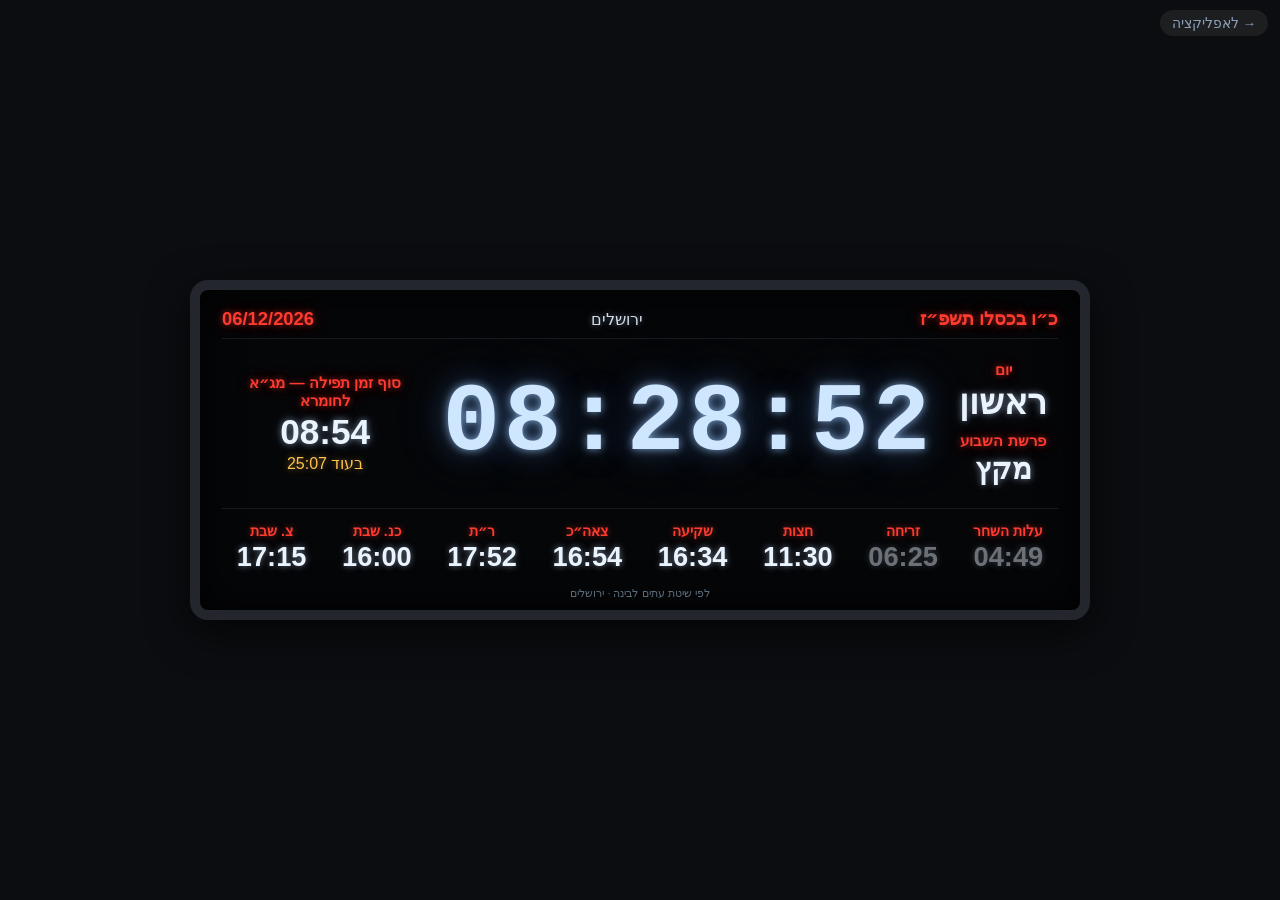
==== dashboard.html @ 84f725d6 "שיפורי חוויה, עיצוב ותחזוקה מקיפים + עתים לבינה כברירת מחדל - עתים לבינה הועברה לראש רשימת השיטות — " ====
<!DOCTYPE html>
<html lang="he" dir="rtl">
<head>
  <meta charset="UTF-8">
  <meta name="viewport" content="width=device-width, initial-scale=1.0, viewport-fit=cover">
  <meta name="theme-color" content="#000000">
  <title>לוח זמנים — תצוגת שעון</title>
  <link rel="manifest" href="manifest.webmanifest">
  <link rel="icon" href="icon.svg" type="image/svg+xml">
  <link rel="icon" href="icons/icon-192.png" type="image/png" sizes="192x192">
  <link rel="apple-touch-icon" href="icons/apple-touch-icon.png">
  <link rel="stylesheet" href="css/dashboard.css?v=22">
</head>
<body class="led-body">
  <a class="led-back" href="index.html">→ לאפליקציה</a>

  <div class="led-panel" id="led-panel" title="לחיצה כפולה: מסך מלא">
    <!-- שורה עליונה: תאריכים ומיקום -->
    <div class="led-row led-top">
      <div class="led-red" id="dash-hebrew-date">—</div>
      <div class="led-white led-location" id="dash-location">—</div>
      <div class="led-red led-ltr" id="dash-greg-date">—</div>
    </div>

    <!-- מרכז: יום | שעון | הזמן הבא -->
    <div class="led-row led-middle">
      <div class="led-side">
        <div class="led-red led-label">יום</div>
        <div class="led-white led-dayname" id="dash-weekday">—</div>
        <div class="led-red led-label led-parasha-label">פרשת השבוע</div>
        <div class="led-white led-parasha" id="dash-parasha">—</div>
      </div>
      <div class="led-clock" id="dash-clock">--:--:--</div>
      <div class="led-side">
        <div class="led-red led-label" id="dash-next-name">הזמן הבא</div>
        <div class="led-white led-next-time" id="dash-next-time">—</div>
        <div class="led-amber led-countdown" id="dash-next-count"></div>
      </div>
    </div>

    <!-- שורה תחתונה: זמני היום -->
    <div class="led-row led-bottom" id="dash-zmanim"></div>

    <div class="led-footer">
      <span id="dash-method" class="led-dim">—</span>
    </div>
  </div>

  <script src="js/solar.js?v=22"></script>
  <script src="js/engine.js?v=22"></script>
  <script src="js/methods.js?v=22"></script>
  <script src="js/cities.js?v=22"></script>
  <script src="js/hebrew.js?v=22"></script>
  <script src="js/parasha.js?v=22"></script>
  <script src="js/common.js?v=22"></script>
  <script src="js/dashboard.js?v=22"></script>
</body>
</html>
---- css/dashboard.css ----
/* dashboard.css — תצוגת "לוח זמנים" בסגנון שעון LED של בית כנסת */

:root {
  --led-red: #ff3b30;
  --led-white: #eaf4ff;
  --led-blue: #cfe6ff;
  --led-amber: #ffc14d;
  --led-dim: #5a6b7a;
  --panel-bg: #050608;
  --frame: #23272d;
}

* { box-sizing: border-box; }

.led-body {
  margin: 0;
  min-height: 100vh;
  min-height: 100dvh;
  background: #0b0d10;
  display: flex;
  align-items: center;
  justify-content: center;
  font-family: "Segoe UI", "Heebo", "Arial Hebrew", Arial, sans-serif;
  padding: 12px;
}

.led-back {
  position: fixed;
  top: 10px;
  inset-inline-start: 12px;
  color: #8ba0b8;
  text-decoration: none;
  font-size: 0.85rem;
  background: rgba(255, 255, 255, 0.07);
  padding: 5px 12px;
  border-radius: 999px;
  z-index: 5;
}
.led-back:hover { background: rgba(255, 255, 255, 0.16); color: #fff; }

/* ===== המסגרת (כמו פרופיל אלומיניום של שלט) ===== */
.led-panel {
  width: 100%;
  max-width: 900px;
  background: var(--panel-bg);
  border: 10px solid var(--frame);
  border-radius: 18px;
  box-shadow:
    inset 0 0 40px rgba(0, 0, 0, 0.9),
    0 12px 40px rgba(0, 0, 0, 0.65);
  padding: 18px 22px 10px;
  user-select: none;
  cursor: default;
}

.led-row {
  display: flex;
  align-items: center;
  justify-content: space-between;
  gap: 14px;
}

/* ===== צבעי LED ===== */
.led-red {
  color: var(--led-red);
  text-shadow: 0 0 6px rgba(255, 59, 48, 0.6), 0 0 18px rgba(255, 59, 48, 0.25);
}
.led-white {
  color: var(--led-white);
  text-shadow: 0 0 6px rgba(207, 230, 255, 0.5), 0 0 16px rgba(160, 200, 255, 0.2);
}
.led-amber {
  color: var(--led-amber);
  text-shadow: 0 0 6px rgba(255, 193, 77, 0.55);
}
.led-dim { color: var(--led-dim); }
.led-ltr { direction: ltr; }

/* ===== שורה עליונה ===== */
.led-top {
  font-size: clamp(0.85rem, 2.6vw, 1.15rem);
  font-weight: 700;
  border-bottom: 1px solid #171b20;
  padding-bottom: 8px;
}
.led-location {
  font-size: clamp(0.75rem, 2.2vw, 1rem);
  font-weight: 400;
  opacity: 0.9;
}

/* ===== מרכז ===== */
.led-middle {
  padding: clamp(10px, 3vw, 22px) 0;
}

.led-clock {
  flex: 1;
  text-align: center;
  direction: ltr;
  font-family: Consolas, "Courier New", monospace;
  font-weight: 700;
  font-size: clamp(2.6rem, 11vw, 6rem);
  letter-spacing: 0.04em;
  color: var(--led-blue);
  font-variant-numeric: tabular-nums;
  text-shadow:
    0 0 8px rgba(160, 205, 255, 0.75),
    0 0 30px rgba(110, 170, 255, 0.35),
    0 0 60px rgba(90, 150, 255, 0.18);
}

.led-side {
  min-width: 110px;
  text-align: center;
  display: flex;
  flex-direction: column;
  gap: 2px;
}
.led-label { font-size: clamp(0.75rem, 2vw, 0.95rem); font-weight: 700; }
.led-dayname { font-size: clamp(1.3rem, 4.5vw, 2.2rem); font-weight: 800; }
.led-next-time {
  font-size: clamp(1.3rem, 4.5vw, 2.2rem);
  font-weight: 800;
  direction: ltr;
  font-variant-numeric: tabular-nums;
}
.led-countdown {
  font-size: clamp(0.75rem, 2.2vw, 1rem);
  direction: rtl;
  font-variant-numeric: tabular-nums;
}

.led-parasha-label { margin-top: 8px; }
.led-parasha {
  font-size: clamp(1.1rem, 3.6vw, 1.8rem);
  font-weight: 800;
  white-space: nowrap;
}

/* ===== שורה תחתונה: עמודות זמנים ===== */
.led-bottom {
  border-top: 1px solid #171b20;
  padding-top: 10px;
  align-items: stretch;
  flex-wrap: wrap;
  gap: 6px;
}

.led-cell {
  flex: 1;
  min-width: 72px;
  text-align: center;
  padding: 4px 2px 6px;
  border-radius: 8px;
}
.led-cell .cell-name {
  display: block;
  font-size: clamp(0.68rem, 1.9vw, 0.88rem);
  font-weight: 700;
  color: var(--led-red);
  text-shadow: 0 0 6px rgba(255, 59, 48, 0.55);
  white-space: nowrap;
}
.led-cell .cell-time {
  display: block;
  margin-top: 2px;
  font-size: clamp(1.05rem, 3.4vw, 1.7rem);
  font-weight: 800;
  color: var(--led-white);
  direction: ltr;
  font-variant-numeric: tabular-nums;
  text-shadow: 0 0 6px rgba(207, 230, 255, 0.5);
}

.led-cell.cell-passed .cell-time { opacity: 0.45; }
.led-cell.cell-next {
  outline: 1px solid rgba(255, 193, 77, 0.7);
  background: rgba(255, 193, 77, 0.06);
}
.led-cell.cell-next .cell-time {
  color: var(--led-amber);
  text-shadow: 0 0 8px rgba(255, 193, 77, 0.65);
  animation: led-blink 2s ease-in-out infinite;
}

@keyframes led-blink {
  0%, 100% { opacity: 1; }
  50% { opacity: 0.55; }
}

/* ===== תחתית ===== */
.led-footer {
  text-align: center;
  font-size: 0.68rem;
  padding-top: 8px;
}

/* מסכים צרים: השעון מעל, הצדדים בשורה */
@media (max-width: 560px) {
  .led-middle { flex-direction: column; gap: 6px; }
  .led-side { flex-direction: column; }
  .led-panel { border-width: 6px; padding: 12px 12px 8px; }
}
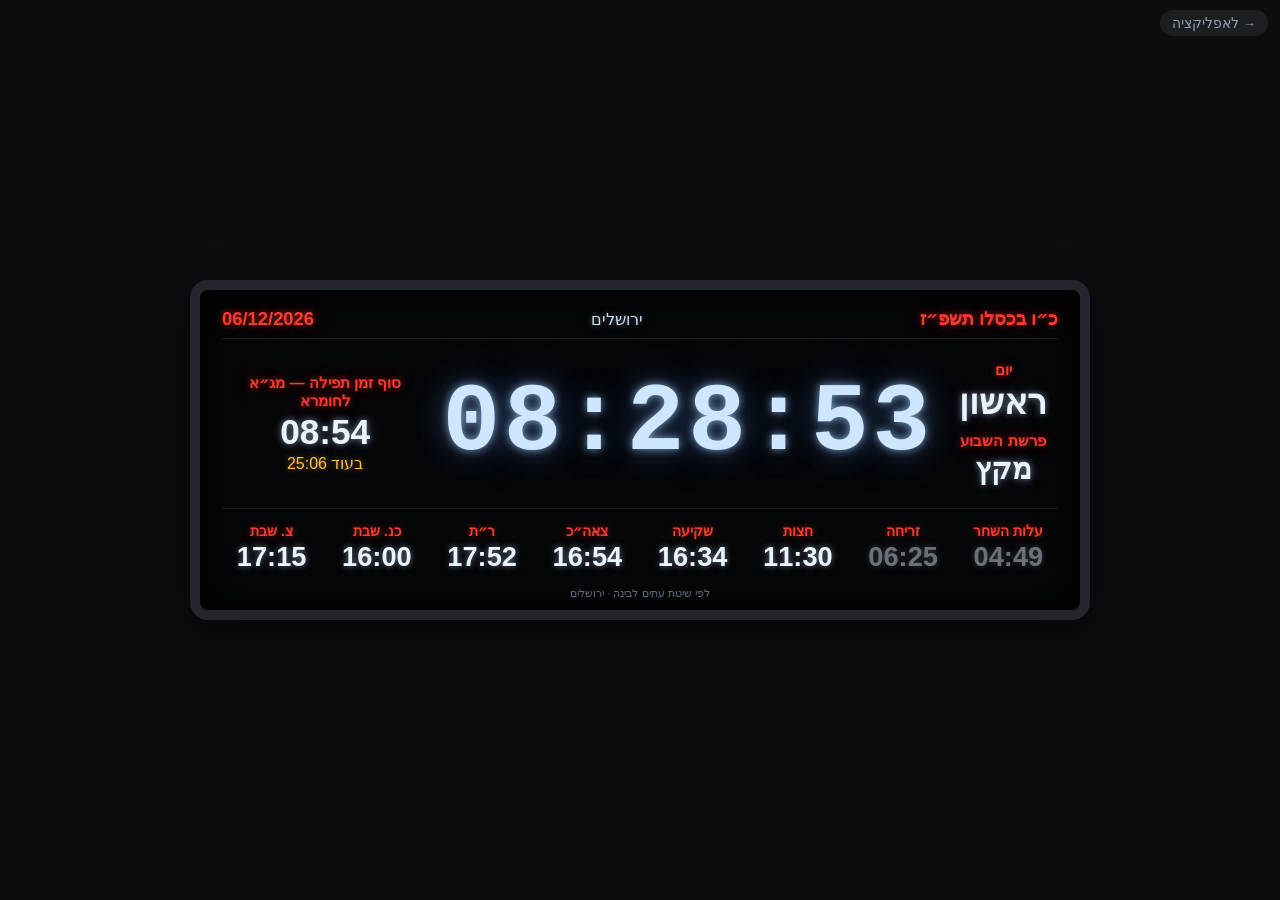
==== commit 80c9a348: "הדפסה: התאמת הטבלאות הרחבות לרוחב דף A4 הטבלאות השבועית, החודשית וההשוואה נחתכו ברוחב בהדפסה. עכשיו:" ====
--- a/dashboard.html
+++ b/dashboard.html
@@ -9,7 +9,7 @@
   <link rel="icon" href="icon.svg" type="image/svg+xml">
   <link rel="icon" href="icons/icon-192.png" type="image/png" sizes="192x192">
   <link rel="apple-touch-icon" href="icons/apple-touch-icon.png">
-  <link rel="stylesheet" href="css/dashboard.css?v=22">
+  <link rel="stylesheet" href="css/dashboard.css?v=23">
 </head>
 <body class="led-body">
   <a class="led-back" href="index.html">→ לאפליקציה</a>
@@ -46,13 +46,13 @@
     </div>
   </div>
 
-  <script src="js/solar.js?v=22"></script>
-  <script src="js/engine.js?v=22"></script>
-  <script src="js/methods.js?v=22"></script>
-  <script src="js/cities.js?v=22"></script>
-  <script src="js/hebrew.js?v=22"></script>
-  <script src="js/parasha.js?v=22"></script>
-  <script src="js/common.js?v=22"></script>
-  <script src="js/dashboard.js?v=22"></script>
+  <script src="js/solar.js?v=23"></script>
+  <script src="js/engine.js?v=23"></script>
+  <script src="js/methods.js?v=23"></script>
+  <script src="js/cities.js?v=23"></script>
+  <script src="js/hebrew.js?v=23"></script>
+  <script src="js/parasha.js?v=23"></script>
+  <script src="js/common.js?v=23"></script>
+  <script src="js/dashboard.js?v=23"></script>
 </body>
 </html>
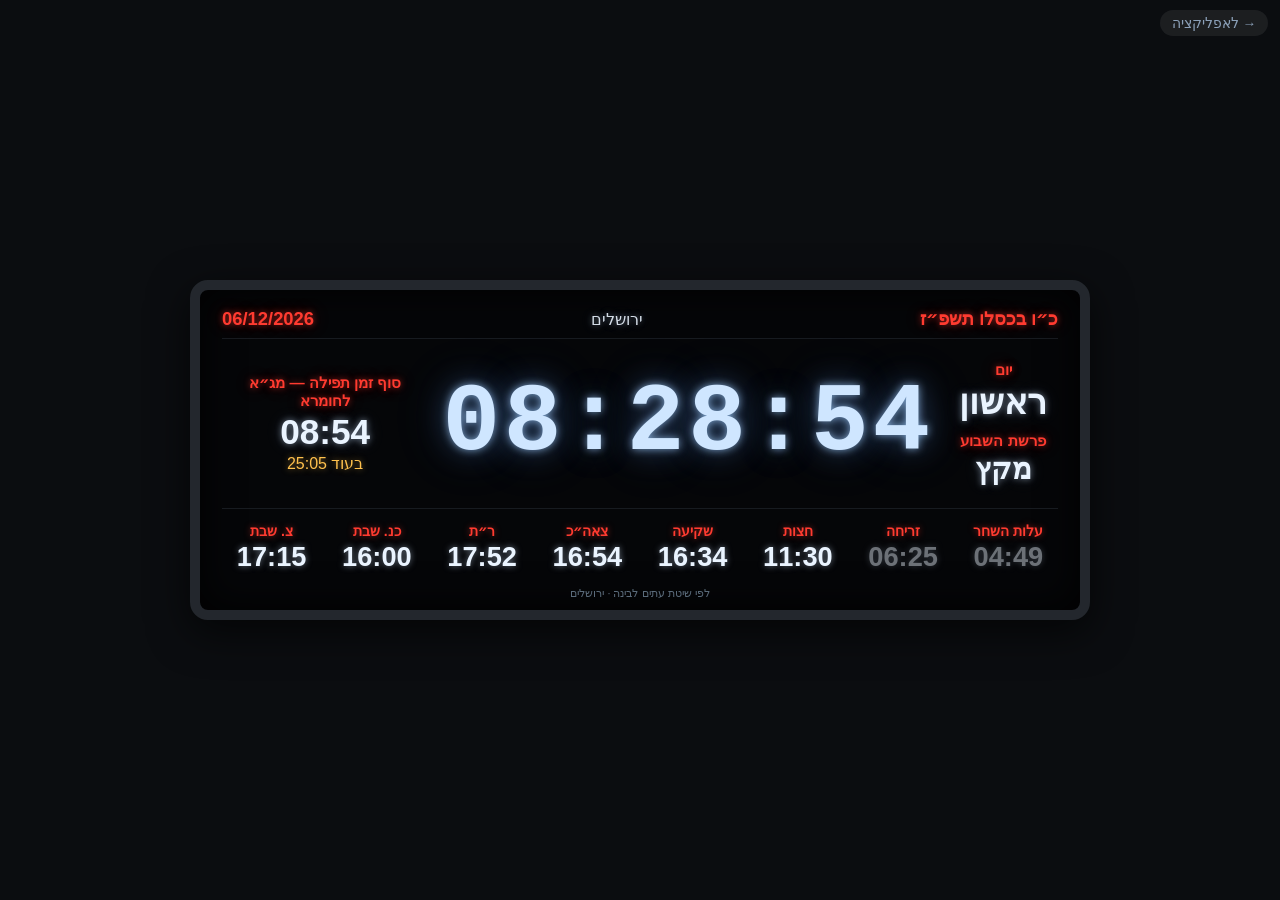
==== commit 3720f7fc: "הדפסה: הלוח החודשי מודפס לרוחב (A4 landscape) כלל @page מוזרק דינמית לפי התצוגה הפעילה — חודשי לרוחב" ====
--- a/dashboard.html
+++ b/dashboard.html
@@ -9,7 +9,7 @@
   <link rel="icon" href="icon.svg" type="image/svg+xml">
   <link rel="icon" href="icons/icon-192.png" type="image/png" sizes="192x192">
   <link rel="apple-touch-icon" href="icons/apple-touch-icon.png">
-  <link rel="stylesheet" href="css/dashboard.css?v=23">
+  <link rel="stylesheet" href="css/dashboard.css?v=24">
 </head>
 <body class="led-body">
   <a class="led-back" href="index.html">→ לאפליקציה</a>
@@ -46,13 +46,13 @@
     </div>
   </div>
 
-  <script src="js/solar.js?v=23"></script>
-  <script src="js/engine.js?v=23"></script>
-  <script src="js/methods.js?v=23"></script>
-  <script src="js/cities.js?v=23"></script>
-  <script src="js/hebrew.js?v=23"></script>
-  <script src="js/parasha.js?v=23"></script>
-  <script src="js/common.js?v=23"></script>
-  <script src="js/dashboard.js?v=23"></script>
+  <script src="js/solar.js?v=24"></script>
+  <script src="js/engine.js?v=24"></script>
+  <script src="js/methods.js?v=24"></script>
+  <script src="js/cities.js?v=24"></script>
+  <script src="js/hebrew.js?v=24"></script>
+  <script src="js/parasha.js?v=24"></script>
+  <script src="js/common.js?v=24"></script>
+  <script src="js/dashboard.js?v=24"></script>
 </body>
 </html>
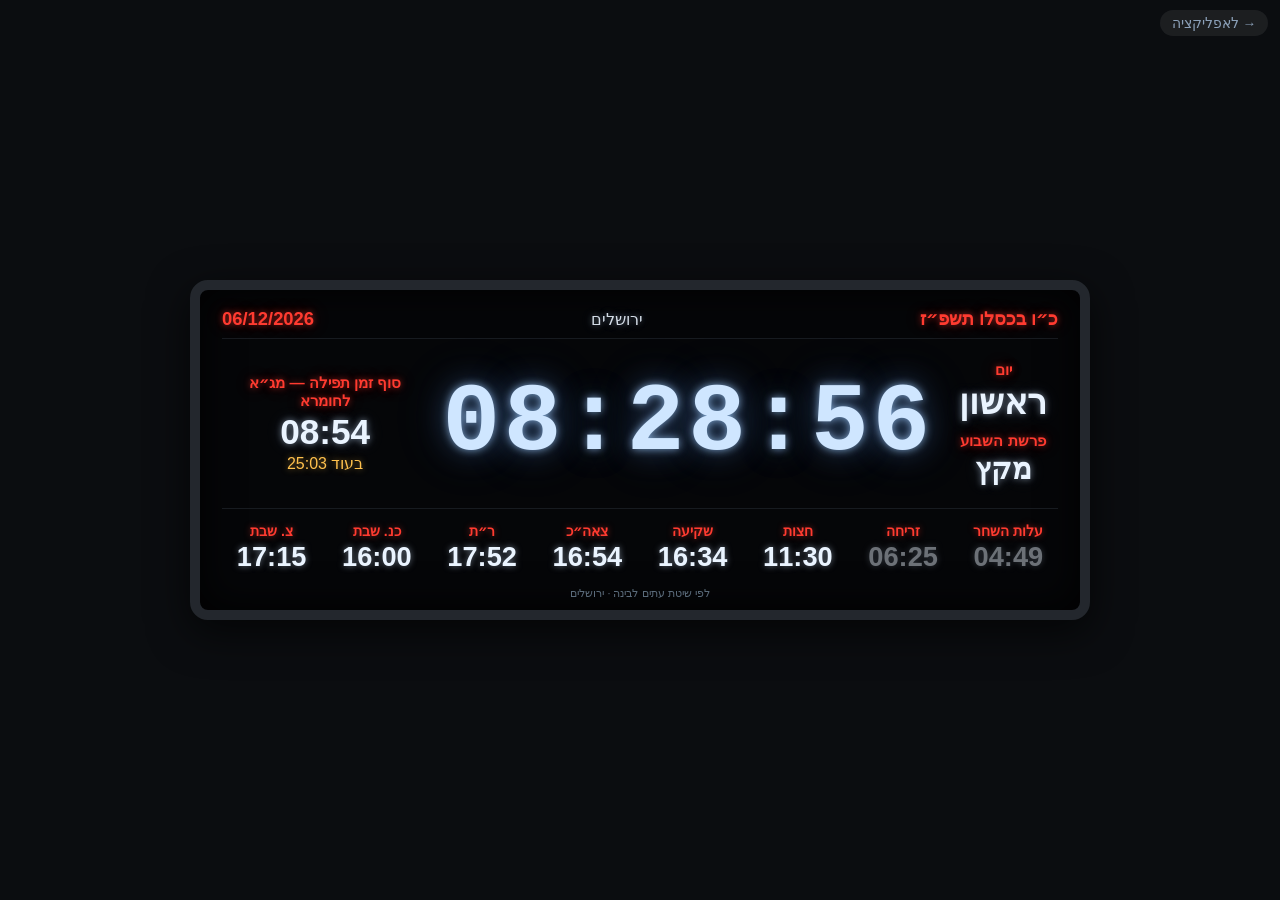
==== commit 60802d1b: "תיקון כשל הדפסה: ביטול כפיית גודל נייר A4 כפיית size: A4 ב-@page הפילה את עבודת ההדפסה במדפסות שמוגד" ====
--- a/dashboard.html
+++ b/dashboard.html
@@ -9,7 +9,7 @@
   <link rel="icon" href="icon.svg" type="image/svg+xml">
   <link rel="icon" href="icons/icon-192.png" type="image/png" sizes="192x192">
   <link rel="apple-touch-icon" href="icons/apple-touch-icon.png">
-  <link rel="stylesheet" href="css/dashboard.css?v=24">
+  <link rel="stylesheet" href="css/dashboard.css?v=25">
 </head>
 <body class="led-body">
   <a class="led-back" href="index.html">→ לאפליקציה</a>
@@ -46,13 +46,13 @@
     </div>
   </div>
 
-  <script src="js/solar.js?v=24"></script>
-  <script src="js/engine.js?v=24"></script>
-  <script src="js/methods.js?v=24"></script>
-  <script src="js/cities.js?v=24"></script>
-  <script src="js/hebrew.js?v=24"></script>
-  <script src="js/parasha.js?v=24"></script>
-  <script src="js/common.js?v=24"></script>
-  <script src="js/dashboard.js?v=24"></script>
+  <script src="js/solar.js?v=25"></script>
+  <script src="js/engine.js?v=25"></script>
+  <script src="js/methods.js?v=25"></script>
+  <script src="js/cities.js?v=25"></script>
+  <script src="js/hebrew.js?v=25"></script>
+  <script src="js/parasha.js?v=25"></script>
+  <script src="js/common.js?v=25"></script>
+  <script src="js/dashboard.js?v=25"></script>
 </body>
 </html>
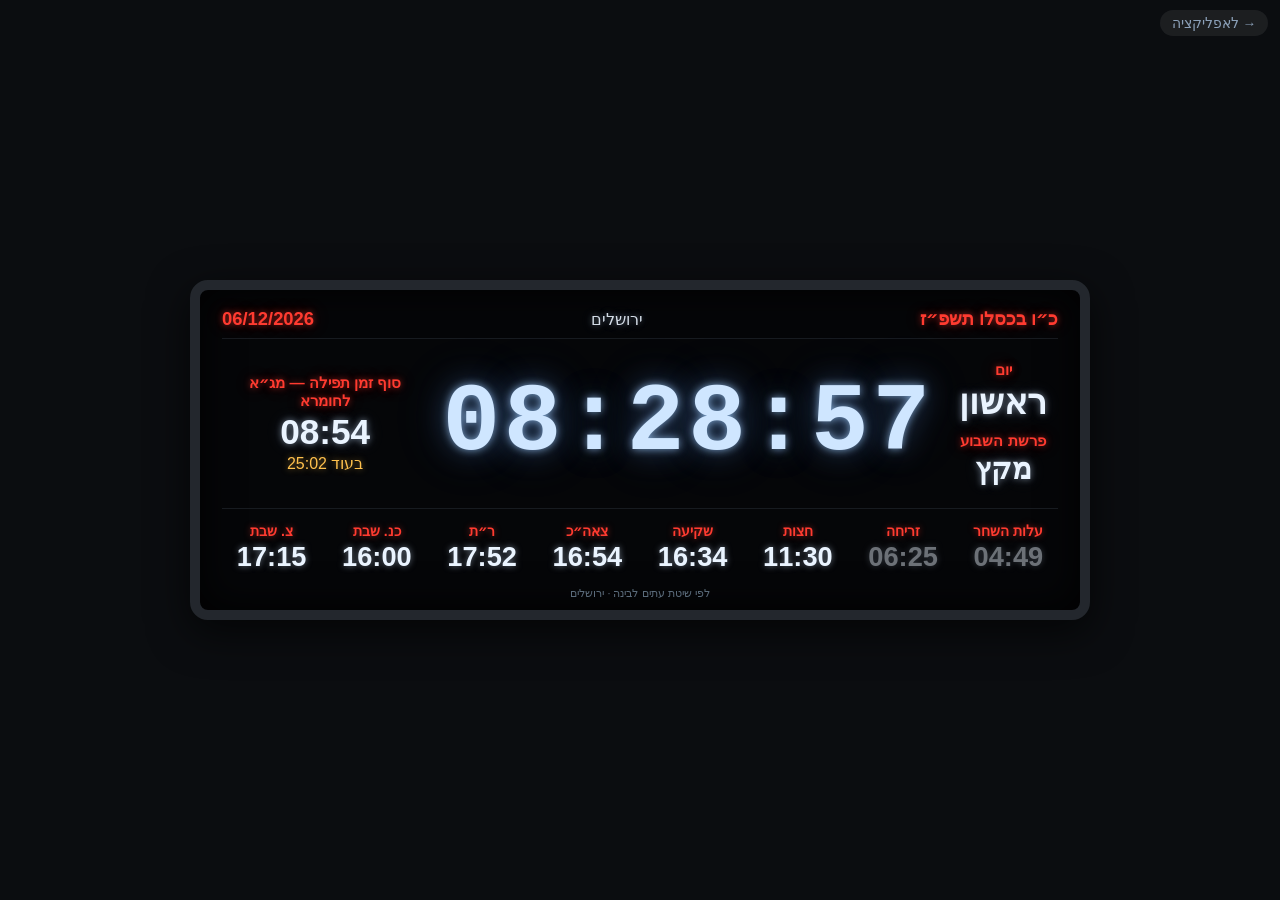
==== commit 7231cca4: "דשבורד: מצב מיני לחלון צף קטן על שולחן העבודה (?mini=1) Co-Authored-By: Claude Fable 5 <noreply@anth" ====
--- a/dashboard.html
+++ b/dashboard.html
@@ -9,7 +9,7 @@
   <link rel="icon" href="icon.svg" type="image/svg+xml">
   <link rel="icon" href="icons/icon-192.png" type="image/png" sizes="192x192">
   <link rel="apple-touch-icon" href="icons/apple-touch-icon.png">
-  <link rel="stylesheet" href="css/dashboard.css?v=25">
+  <link rel="stylesheet" href="css/dashboard.css?v=26">
 </head>
 <body class="led-body">
   <a class="led-back" href="index.html">→ לאפליקציה</a>
@@ -46,13 +46,13 @@
     </div>
   </div>
 
-  <script src="js/solar.js?v=25"></script>
-  <script src="js/engine.js?v=25"></script>
-  <script src="js/methods.js?v=25"></script>
-  <script src="js/cities.js?v=25"></script>
-  <script src="js/hebrew.js?v=25"></script>
-  <script src="js/parasha.js?v=25"></script>
-  <script src="js/common.js?v=25"></script>
-  <script src="js/dashboard.js?v=25"></script>
+  <script src="js/solar.js?v=26"></script>
+  <script src="js/engine.js?v=26"></script>
+  <script src="js/methods.js?v=26"></script>
+  <script src="js/cities.js?v=26"></script>
+  <script src="js/hebrew.js?v=26"></script>
+  <script src="js/parasha.js?v=26"></script>
+  <script src="js/common.js?v=26"></script>
+  <script src="js/dashboard.js?v=26"></script>
 </body>
 </html>
--- a/css/dashboard.css
+++ b/css/dashboard.css
@@ -202,3 +202,29 @@
   .led-side { flex-direction: column; }
   .led-panel { border-width: 6px; padding: 12px 12px 8px; }
 }
+
+/* ===== מצב מיני: חלון צף קטן על שולחן העבודה (dashboard.html?mini=1) =====
+   הגדלים נגזרים מרוחב החלון (vw) כך שגרירת החלון משנה את כל התצוגה יחד */
+.led-mini { padding: 4px; }
+.led-mini .led-back { display: none; }
+.led-mini .led-panel {
+  border-width: 3px;
+  border-radius: 10px;
+  padding: 6px 10px 4px;
+}
+.led-mini .led-top { font-size: clamp(0.55rem, 2.6vw, 0.85rem); padding-bottom: 4px; }
+.led-mini .led-location { font-size: clamp(0.5rem, 2.2vw, 0.75rem); }
+.led-mini .led-middle { flex-direction: row; padding: 5px 0; }
+.led-mini .led-clock { font-size: clamp(1.3rem, 11vw, 2.6rem); }
+.led-mini .led-side { flex-direction: column; min-width: 54px; gap: 1px; }
+.led-mini .led-label { font-size: clamp(0.45rem, 2vw, 0.65rem); }
+.led-mini .led-dayname,
+.led-mini .led-next-time { font-size: clamp(0.75rem, 4.5vw, 1.15rem); }
+.led-mini .led-countdown { font-size: clamp(0.5rem, 2.2vw, 0.7rem); }
+.led-mini .led-parasha-label { margin-top: 3px; }
+.led-mini .led-parasha { font-size: clamp(0.65rem, 3.6vw, 1rem); }
+.led-mini .led-bottom { padding-top: 4px; gap: 3px; }
+.led-mini .led-cell { min-width: 38px; padding: 2px 1px 3px; border-radius: 5px; }
+.led-mini .led-cell .cell-name { font-size: clamp(0.42rem, 1.9vw, 0.6rem); }
+.led-mini .led-cell .cell-time { font-size: clamp(0.6rem, 3.4vw, 0.95rem); }
+.led-mini .led-footer { font-size: clamp(0.42rem, 1.7vw, 0.55rem); padding-top: 3px; }
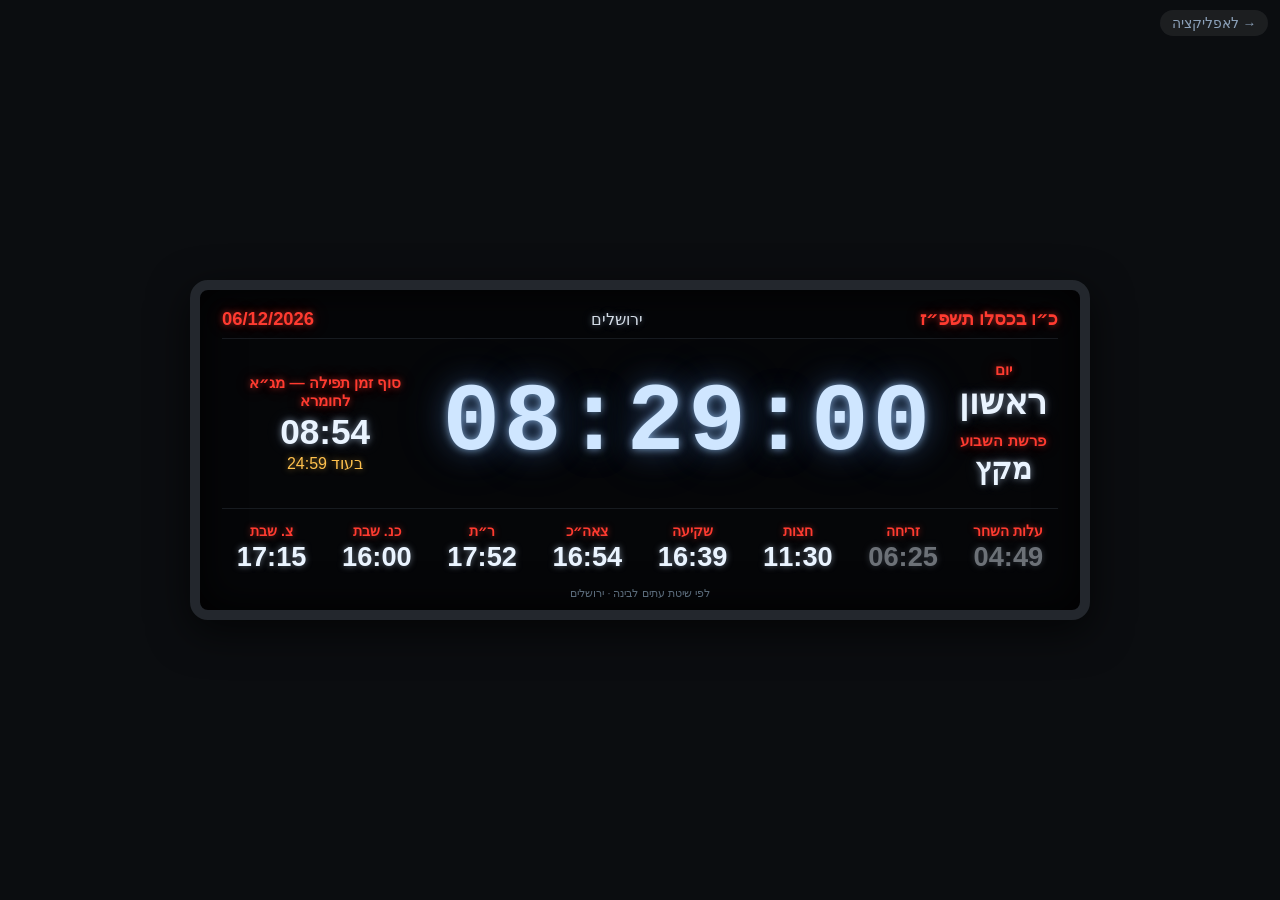
==== commit f69eb6cb: "אזורי הגובה: השקיעה המוצגת כברירת מחדל היא מהגובה (דשבורד + לוח חודשי) בנוסף תוקן: דגל highCustom לא" ====
--- a/dashboard.html
+++ b/dashboard.html
@@ -9,7 +9,7 @@
   <link rel="icon" href="icon.svg" type="image/svg+xml">
   <link rel="icon" href="icons/icon-192.png" type="image/png" sizes="192x192">
   <link rel="apple-touch-icon" href="icons/apple-touch-icon.png">
-  <link rel="stylesheet" href="css/dashboard.css?v=26">
+  <link rel="stylesheet" href="css/dashboard.css?v=27">
 </head>
 <body class="led-body">
   <a class="led-back" href="index.html">→ לאפליקציה</a>
@@ -46,13 +46,13 @@
     </div>
   </div>
 
-  <script src="js/solar.js?v=26"></script>
-  <script src="js/engine.js?v=26"></script>
-  <script src="js/methods.js?v=26"></script>
-  <script src="js/cities.js?v=26"></script>
-  <script src="js/hebrew.js?v=26"></script>
-  <script src="js/parasha.js?v=26"></script>
-  <script src="js/common.js?v=26"></script>
-  <script src="js/dashboard.js?v=26"></script>
+  <script src="js/solar.js?v=27"></script>
+  <script src="js/engine.js?v=27"></script>
+  <script src="js/methods.js?v=27"></script>
+  <script src="js/cities.js?v=27"></script>
+  <script src="js/hebrew.js?v=27"></script>
+  <script src="js/parasha.js?v=27"></script>
+  <script src="js/common.js?v=27"></script>
+  <script src="js/dashboard.js?v=27"></script>
 </body>
 </html>
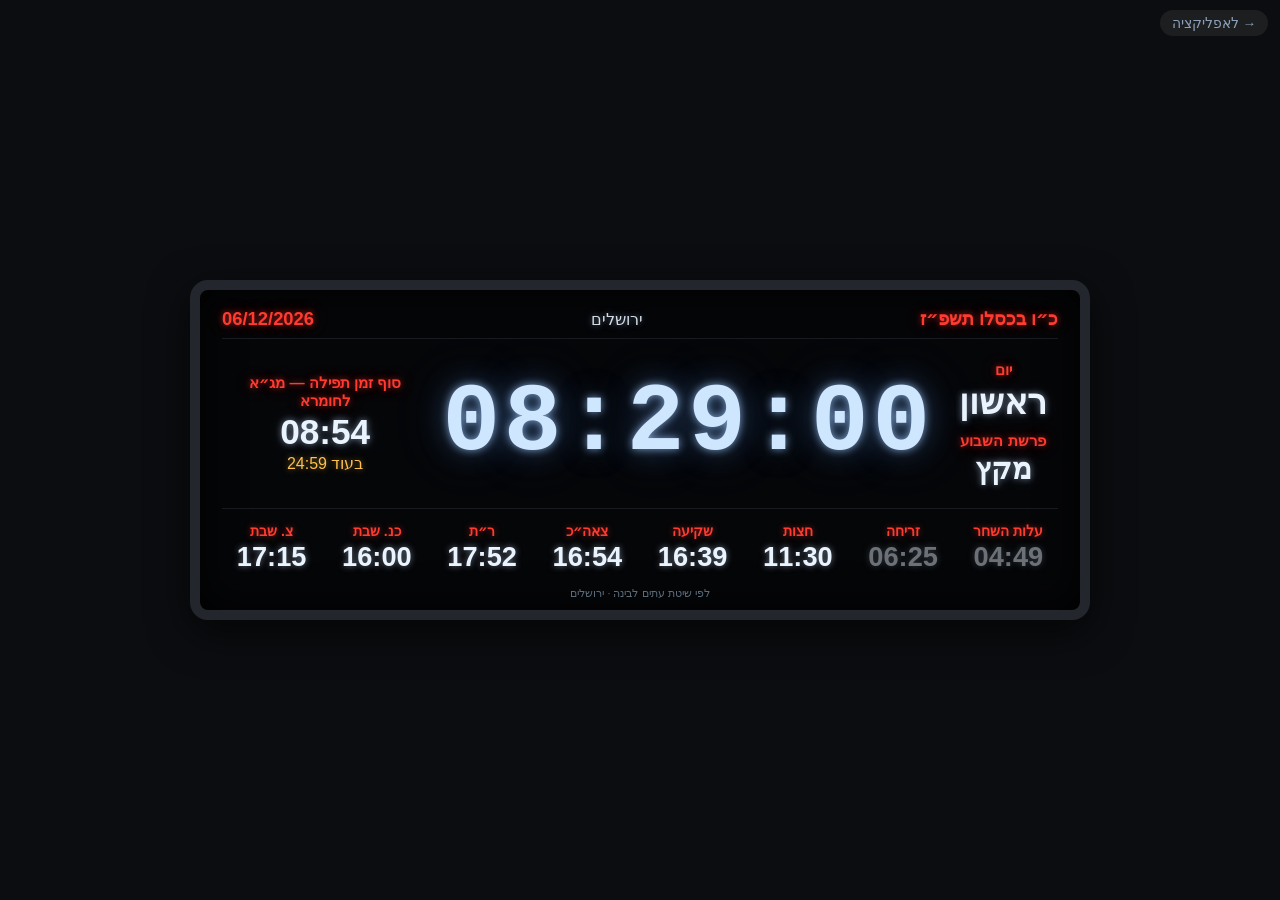
==== commit 03188c23: "תצוגת שקיעה מהגובה: זיהוי אזור גבוה גם לפי גובה המקום (500 מ׳ ומעלה) כתובת שחופשה בירושלים (למשל רמו" ====
--- a/dashboard.html
+++ b/dashboard.html
@@ -9,7 +9,7 @@
   <link rel="icon" href="icon.svg" type="image/svg+xml">
   <link rel="icon" href="icons/icon-192.png" type="image/png" sizes="192x192">
   <link rel="apple-touch-icon" href="icons/apple-touch-icon.png">
-  <link rel="stylesheet" href="css/dashboard.css?v=27">
+  <link rel="stylesheet" href="css/dashboard.css?v=28">
 </head>
 <body class="led-body">
   <a class="led-back" href="index.html">→ לאפליקציה</a>
@@ -46,13 +46,13 @@
     </div>
   </div>
 
-  <script src="js/solar.js?v=27"></script>
-  <script src="js/engine.js?v=27"></script>
-  <script src="js/methods.js?v=27"></script>
-  <script src="js/cities.js?v=27"></script>
-  <script src="js/hebrew.js?v=27"></script>
-  <script src="js/parasha.js?v=27"></script>
-  <script src="js/common.js?v=27"></script>
-  <script src="js/dashboard.js?v=27"></script>
+  <script src="js/solar.js?v=28"></script>
+  <script src="js/engine.js?v=28"></script>
+  <script src="js/methods.js?v=28"></script>
+  <script src="js/cities.js?v=28"></script>
+  <script src="js/hebrew.js?v=28"></script>
+  <script src="js/parasha.js?v=28"></script>
+  <script src="js/common.js?v=28"></script>
+  <script src="js/dashboard.js?v=28"></script>
 </body>
 </html>
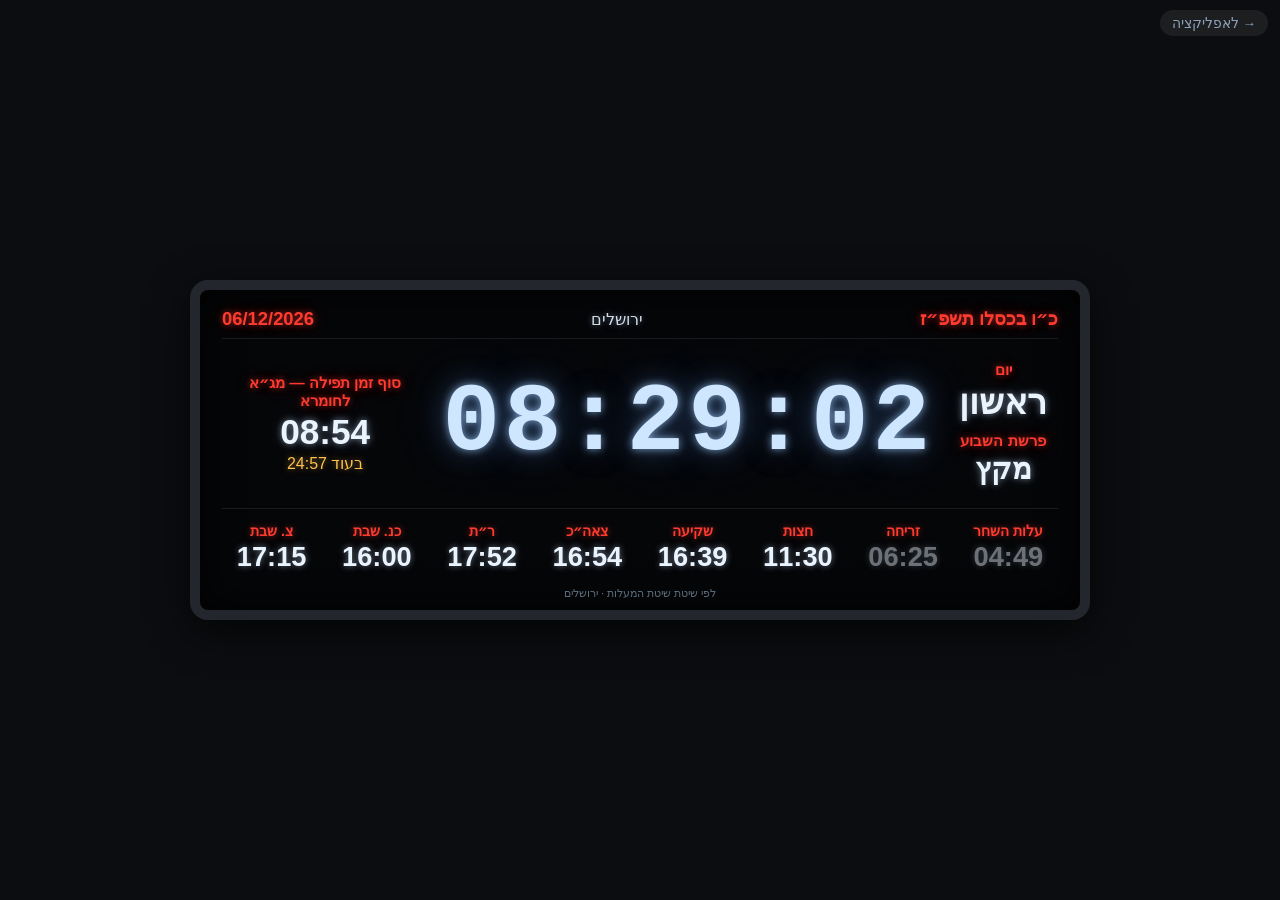
==== commit 289b6268: "שינוי שם השיטה "עתים לבינה" ל"שיטת המעלות" והבהרת חישוב עצמאי הזמנים באפליקציה מחושבים עצמאית ואינם " ====
--- a/dashboard.html
+++ b/dashboard.html
@@ -9,7 +9,7 @@
   <link rel="icon" href="icon.svg" type="image/svg+xml">
   <link rel="icon" href="icons/icon-192.png" type="image/png" sizes="192x192">
   <link rel="apple-touch-icon" href="icons/apple-touch-icon.png">
-  <link rel="stylesheet" href="css/dashboard.css?v=28">
+  <link rel="stylesheet" href="css/dashboard.css?v=29">
 </head>
 <body class="led-body">
   <a class="led-back" href="index.html">→ לאפליקציה</a>
@@ -46,13 +46,13 @@
     </div>
   </div>
 
-  <script src="js/solar.js?v=28"></script>
-  <script src="js/engine.js?v=28"></script>
-  <script src="js/methods.js?v=28"></script>
-  <script src="js/cities.js?v=28"></script>
-  <script src="js/hebrew.js?v=28"></script>
-  <script src="js/parasha.js?v=28"></script>
-  <script src="js/common.js?v=28"></script>
-  <script src="js/dashboard.js?v=28"></script>
+  <script src="js/solar.js?v=29"></script>
+  <script src="js/engine.js?v=29"></script>
+  <script src="js/methods.js?v=29"></script>
+  <script src="js/cities.js?v=29"></script>
+  <script src="js/hebrew.js?v=29"></script>
+  <script src="js/parasha.js?v=29"></script>
+  <script src="js/common.js?v=29"></script>
+  <script src="js/dashboard.js?v=29"></script>
 </body>
 </html>
